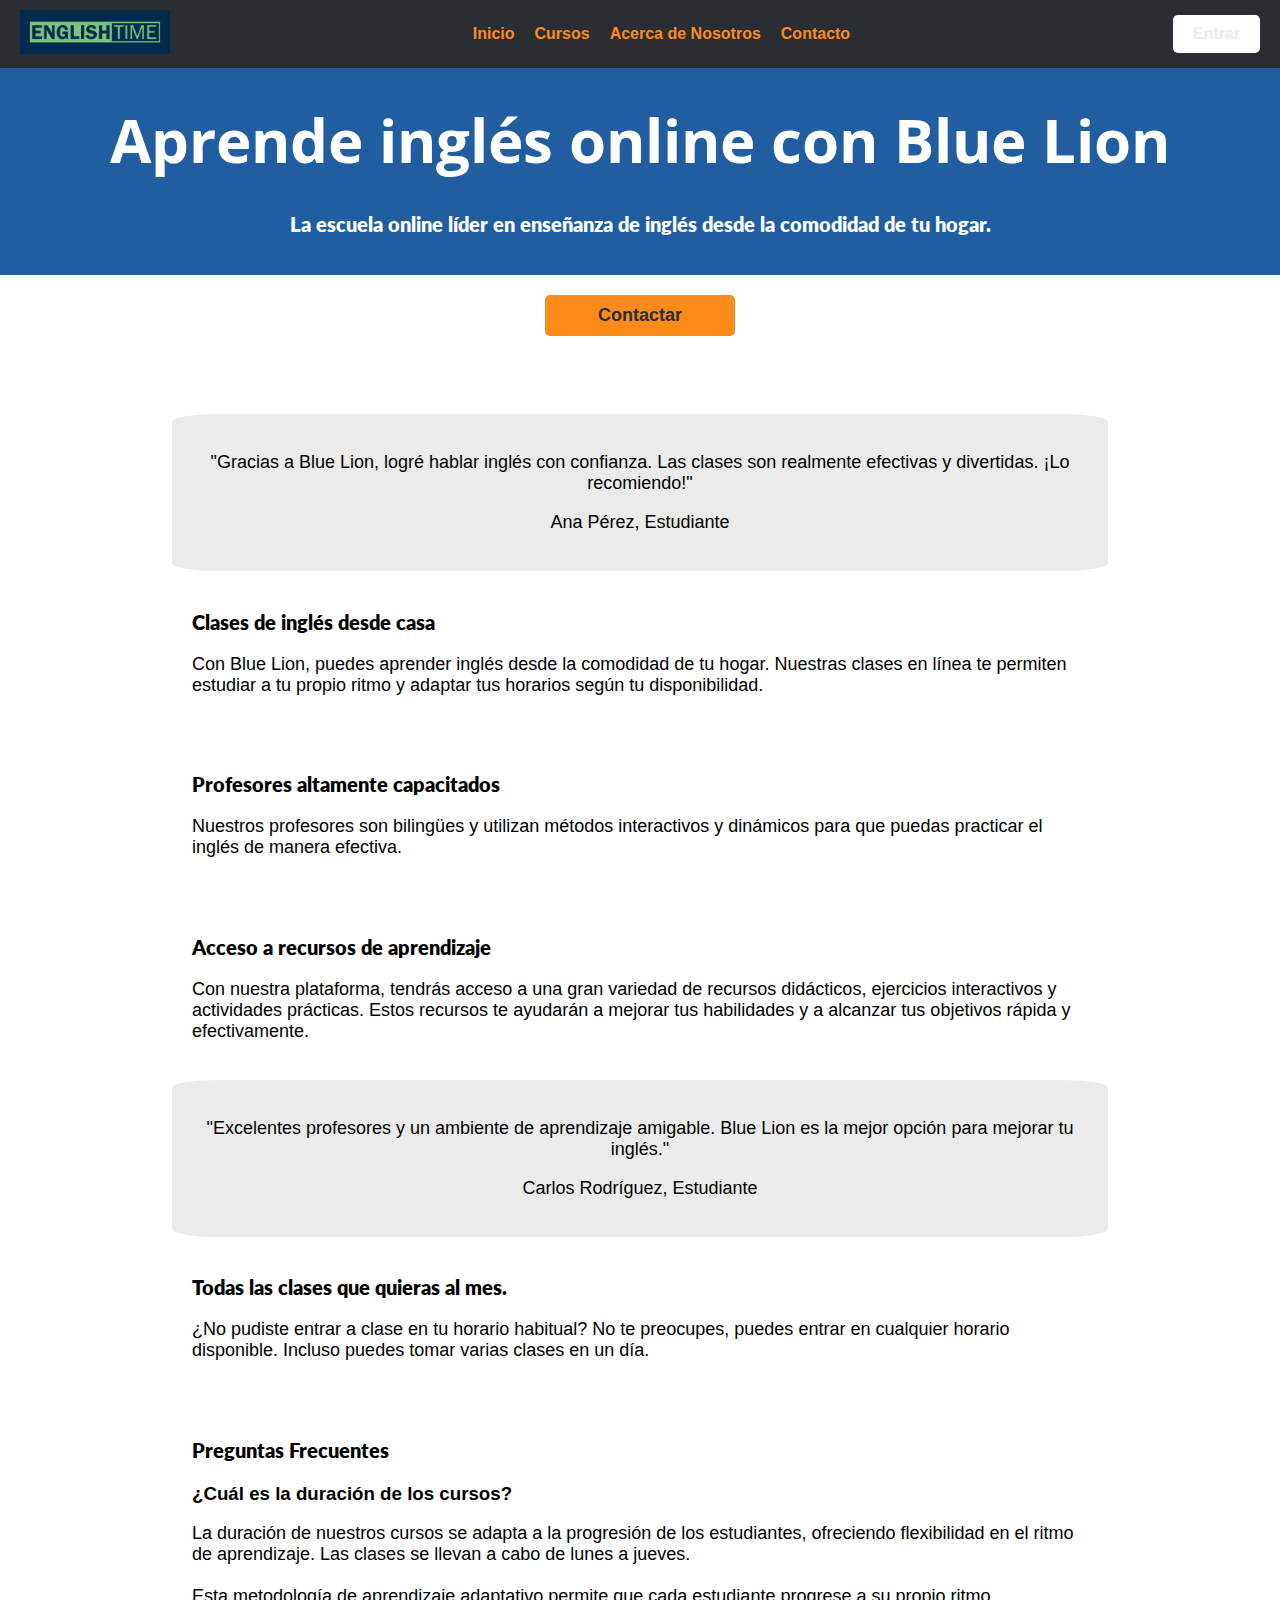
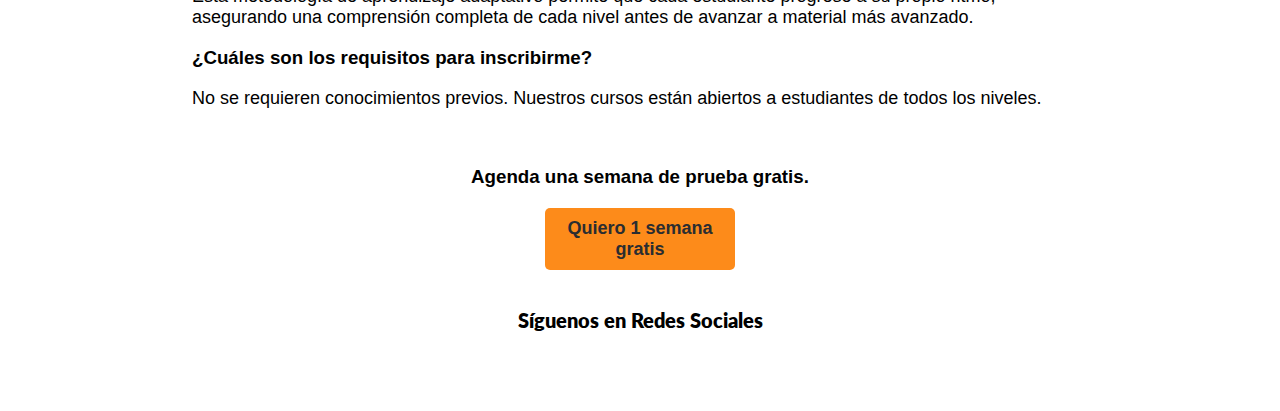
==== index.html @ d300f9cb "Initial commit" ====
<!DOCTYPE html>
<html lang="es">
<head>
    <meta charset="UTF-8">
    <meta name="viewport" content="width=device-width, initial-scale=1.0">
    <!-- font awesome -->
    <link rel="stylesheet" href="https://cdnjs.cloudflare.com/ajax/libs/font-awesome/6.4.0/css/all.min.css" integrity="sha512-iecdLmaskl7CVkqkXNQ/ZH/XLlvWZOJyj7Yy7tcenmpD1ypASozpmT/E0iPtmFIB46ZmdtAc9eNBvH0H/ZpiBw==" crossorigin="anonymous" referrerpolicy="no-referrer" />
    <title>Blue Lion</title>
    <link rel="stylesheet" href="style.css">
</head>
<body>
  <nav class="sticky-nav">
    <div class="logo">
        <a href="#"><img src="/img/logo.png" alt=""></a>
    </div>

    <input type="checkbox" id="menu-toggle">
    <label for="menu-toggle" class="menu-icon">&#9776;</label>

    <ul class="menu" id="menu-content"> <!-- Agrega un ID al menú -->
        <li><a href="#">Inicio</a></li>
        <li><a href="#">Cursos</a></li>
        <li><a href="#">Acerca de Nosotros</a></li>
        <li><a href="#">Contacto</a></li>
    </ul>
    <a class="boton-entrada" href="#">Entrar</a>
  </nav>

    <header>
        <h1>Aprende inglés online con Blue Lion</h1>
        <h2>La escuela online líder en enseñanza de inglés desde la comodidad de tu hogar.</h2>
    </header>

    <a class="contactar" href="https://api.whatsapp.com/send?phone=+522221033301&text=Hola, quiero solicitar 1 semana de prueba gratis." target="_blank"><i class="fa-brands fa-whatsapp"></i> Contactar</a>

    <section id="imagen">
        <img src="https://images.pexels.com/photos/4144222/pexels-photo-4144222.jpeg?auto=compress&cs=tinysrgb&w=1260&h=750&dpr=1" alt="">
    </section>

    <section class="testimonios">
      <div class="testimonial">
          <p>"Gracias a Blue Lion, logré hablar inglés con confianza. Las clases son realmente efectivas y divertidas. ¡Lo recomiendo!"</p>
          <p class="nombre">Ana Pérez, Estudiante</p>
      </div>
    </section>

    <section id="beneficios">
      <h2>Clases de inglés desde casa</h2>
      <p>
        Con Blue Lion, puedes aprender inglés desde la comodidad de tu hogar. Nuestras clases en línea te permiten estudiar a tu propio ritmo y adaptar tus horarios según tu disponibilidad.
      </p>
    </section>

    <section id="programa">
      <h2>Profesores altamente capacitados</h2>
      <p>Nuestros profesores son bilingües y utilizan métodos interactivos y dinámicos para que puedas practicar el inglés de manera efectiva.</p>
    </section>

    <section id="recursos">
      <h2>Acceso a recursos de aprendizaje</h2>
      <p>Con nuestra plataforma, tendrás acceso a una gran variedad de recursos didácticos, ejercicios interactivos y actividades prácticas. Estos recursos te ayudarán a mejorar tus habilidades y a alcanzar tus objetivos rápida y efectivamente.</p>
    </section>

    <section class="testimonios">
      <div class="testimonial">
          <p>"Excelentes profesores y un ambiente de aprendizaje amigable. Blue Lion es la mejor opción para mejorar tu inglés."</p>
          <p class="nombre">Carlos Rodríguez, Estudiante</p>
      </div>
    </section>

    <section id="clases">
      <h2>Todas las clases que quieras al mes.</h2>
      <p>¿No pudiste entrar a clase en tu horario habitual? No te preocupes, puedes entrar en cualquier horario disponible. Incluso puedes tomar varias clases en un día.</p>
    </section>

    <section id="faq">
      <h2>Preguntas Frecuentes</h2>
      <div class="faq">
          <h3>¿Cuál es la duración de los cursos?</h3>
          <p>La duración de nuestros cursos se adapta a la progresión de los estudiantes, ofreciendo flexibilidad en el ritmo de aprendizaje. Las clases se llevan a cabo de lunes a jueves. <br><br>

            Esta metodología de aprendizaje adaptativo permite que cada estudiante progrese a su propio ritmo, asegurando una comprensión completa de cada nivel antes de avanzar a material más avanzado.</p>
      </div>
      <div class="faq">
          <h3>¿Cuáles son los requisitos para inscribirme?</h3>
          <p>No se requieren conocimientos previos. Nuestros cursos están abiertos a estudiantes de todos los niveles.</p>
        </div>
      </section>

    <div class="oferta">
      <h3>Agenda una semana de prueba gratis. <i class="fa-solid fa-arrow-down"></i> </h3>
      <a class="contactar" href="https://api.whatsapp.com/send?phone=+522221033301&text=Hola, quiero solicitar 1 semana de prueba gratis." target="_blank">Quiero 1 semana gratis</a>
    </div>

    <section id="redes-sociales">
      <h2 class="siguenos">Síguenos en Redes Sociales</h2>
      <div class="icons">
        <a href="#" target="_blank"><i class="fa-brands fa-facebook"></i></a>
        <a href="#" target="_blank"><i class="fa-brands fa-instagram"></i></a>
        <a href="#" target="_blank"><i class="fa-brands fa-youtube"></i></a>
      </div>
    </section>

</body>
</html>
---- style.css ----
@charset "UTF-8";
@import url("https://fonts.googleapis.com/css?family=Roboto:400,700,800|Open+Sans:400,700|Lato:400,700,800");
:root {
  --rojo: #fd8b1a;
  --gris-oscuro: #2a2d31;
  --gris-claro: #ebebeb;
  --azul: #205ea1 ;
}

/* Definir las fuentes */
body {
  font-family: "Roboto", sans-serif; /* Fuente principal */
}

h1 {
  font-family: "Open Sans", sans-serif; /* Fuente para títulos */
  font-size: 36px;
}

h2 {
  font-family: "Lato", sans-serif; /* Fuente para subtítulos */
  font-size: 2.25rem;
  font-weight: 800;
}

p {
  font-size: 18px;
}

/* Importar fuentes de Google */
/* Estilos para el Navbar */
.sticky-nav {
  background-color: var(--gris-oscuro);
  display: flex;
  justify-content: space-between;
  align-items: center;
  padding: 10px 20px;
  position: fixed; /* Hace que el Navbar sea fijo */
  top: 0; /* Lo coloca en la parte superior de la ventana */
  width: 100%; /* Ocupa todo el ancho de la ventana */
  z-index: 1000; /* Asegura que esté por encima del contenido */
}

.sticky-nav .logo a img {
  width: 150px;
}

.sticky-nav .menu {
  list-style: none;
  display: flex;
  margin: 0;
  align-items: center;
  padding: 10px;
}

.menu-icon {
  font-size: 24px;
  cursor: pointer;
  display: none;
}

#menu-toggle {
  display: none;
}

.sticky-nav .menu li {
  margin-right: 20px;
}

.sticky-nav .menu a {
  text-decoration: none;
  color: var(--rojo);
  font-weight: bold;
}

.sticky-nav .boton-entrada {
  background-color: #fff;
  color: var(--gris-claro);
  padding: 10px 20px;
  text-decoration: none;
  font-weight: bold;
  border-radius: 5px;
  margin-right: 40px;
}

/* Estilos generales */
body {
  font-family: Arial, sans-serif;
  margin: 0;
  padding: 0;
}

header {
  background-color: var(--azul);
  color: #fff;
  text-align: center;
  padding: 20px;
  margin-top: 50px;
}

h1 {
  font-size: 3.75rem;
  line-height: 1;
}

p {
  font-size: 18px;
}

section {
  padding: 20px;
}

/* Estilos para la imagen */
#imagen {
  text-align: center;
}

#imagen img {
  max-width: 70%;
  height: auto;
  display: inline-block; /* Esto es importante para centrar verticalmente en línea con el texto */
  margin: 0 auto; /* Esto centrará horizontalmente la imagen */
  border-radius: 10px;
}

/* Estilos para los enlaces de redes sociales */
#redes-sociales .icons {
  width: 100%;
  height: 40px;
  font-size: 30px;
  display: flex;
  justify-content: center;
  align-items: center;
}
#redes-sociales .icons a {
  color: var(--rojo);
  margin: 10px;
}

/* Estilos para el mapa de ubicación (si aplicable) */
#mapa-ubicacion {
  height: 300px;
  border: 1px solid #ccc;
}

/* Estilos para los testimonios */
.testimonios {
  background-color: var(--gris-claro);
  width: 70%;
  padding: 20px;
  text-align: center;
  margin: 0 auto;
  border-radius: 5%;
}

#beneficios, #programa, #recursos, #faq, #redes-sociales, #clases, .oferta {
  width: 70%;
  margin: 0 auto;
}

.oferta, .siguenos {
  text-align: center;
}

/* Estilos para las secciones de contenido */
section {
  margin-bottom: 20px;
}

/* Estilos para el encabezado de enlaces (FAQ, Contacto, etc.) */
h2 {
  font-size: 1.25rem;
  line-height: 1.75rem;
}

.contactar {
  margin: 0 auto;
  display: block;
  margin-top: 20px;
  width: 150px;
  padding: 10px 20px;
  font-size: 18px;
  background-color: var(--rojo);
  color: var(--gris-oscuro);
  font-weight: bold;
  text-align: center;
  border: none;
  border-radius: 5px;
  cursor: pointer;
  transition: background-color 0.3s;
}
.contactar i {
  font-weight: bold;
}

.contactar:hover {
  background-color: var(--rojo);
}

a {
  text-decoration: none;
}

/* Estilos para el contenido del menú en dispositivos móviles */
@media (max-width: 768px) {
  .menu {
    display: none; /* Oculta el menú por defecto en dispositivos móviles */
    flex-direction: column;
    padding: 0;
  }
  #menu-content {
    display: none; /* Oculta el contenido del menú por defecto */
  }
  #menu-toggle:checked + .menu { /* Muestra el menú al ser clickeado el ícono de hamburguesa */
    display: flex;
  }
  #menu-toggle:checked + #menu-content { /* Muestra el contenido del menú al ser clickeado el ícono de hamburguesa */
    display: block;
  }
  .menu-icon {
    display: block; /* Muestra el ícono de hamburguesa en dispositivos móviles */
    font-size: 24px;
    cursor: pointer;
    color: var(--rojo);
  }
}/*# sourceMappingURL=style.css.map */
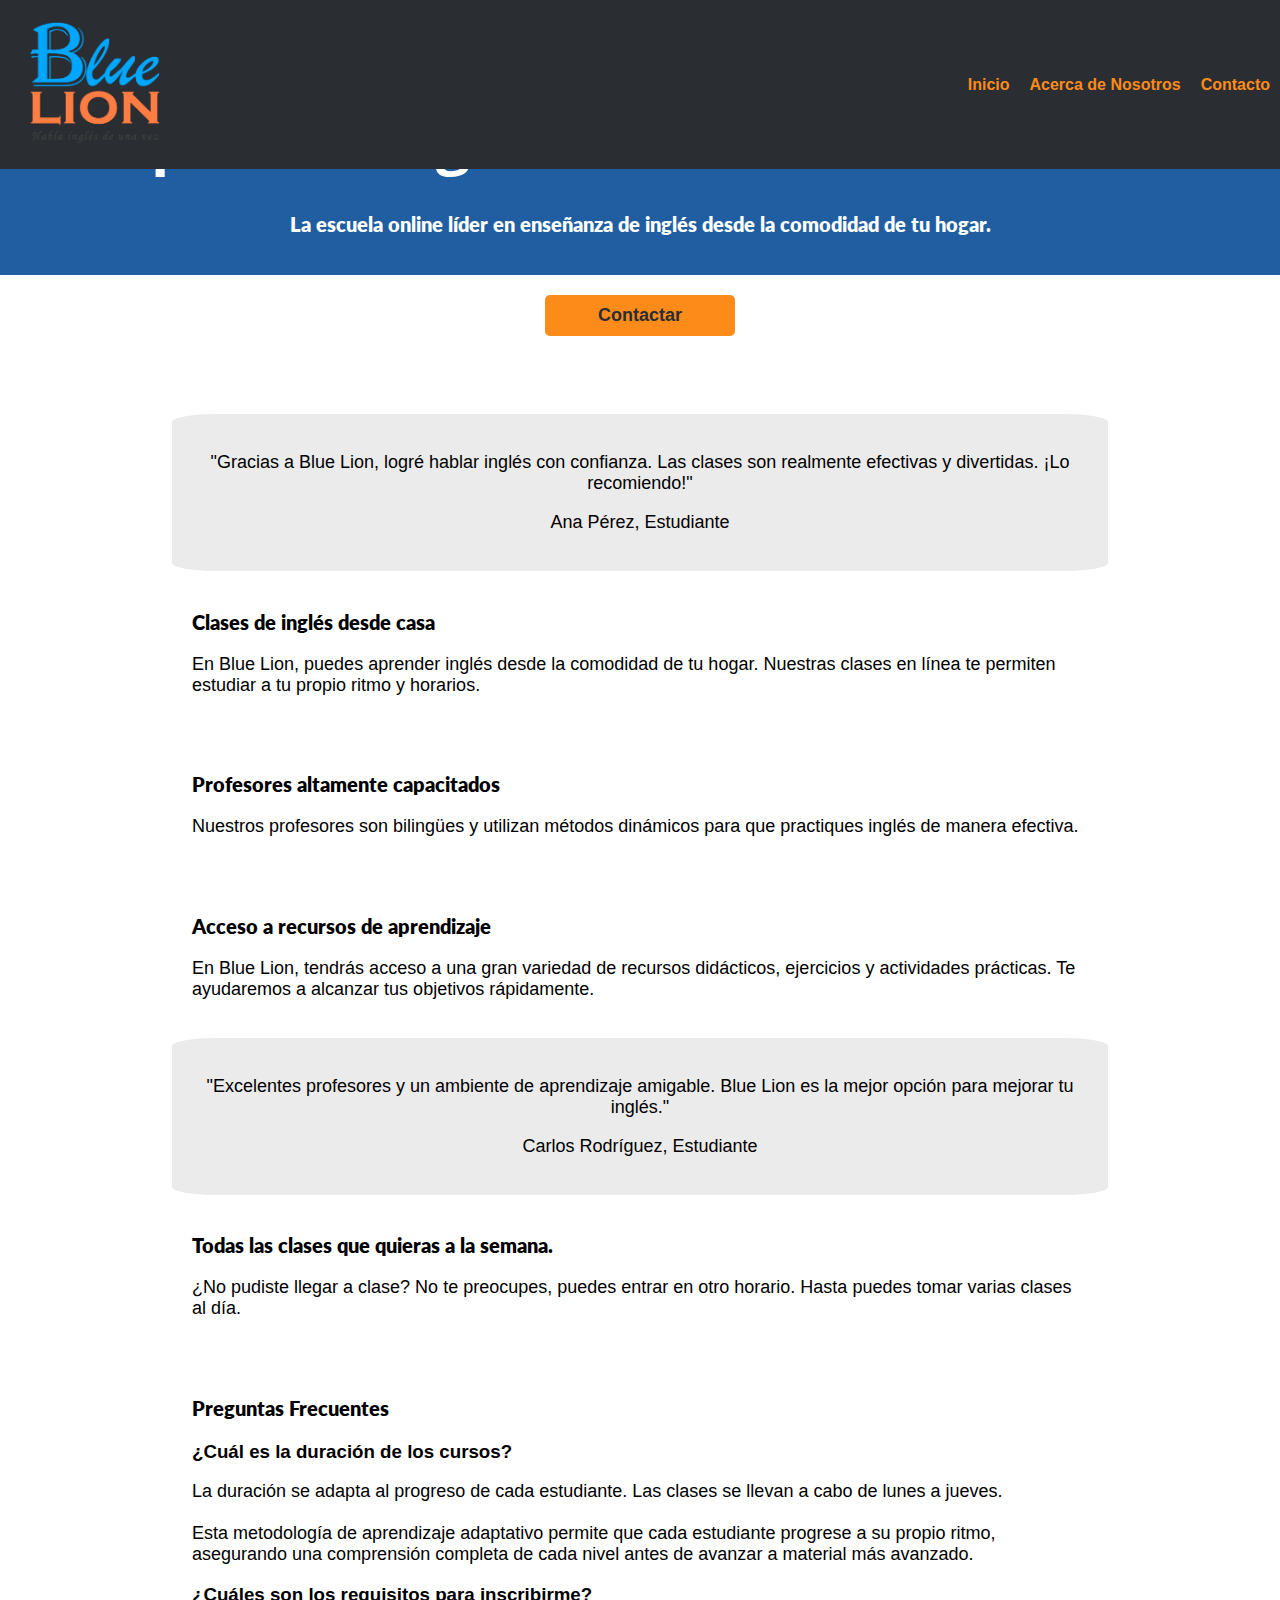
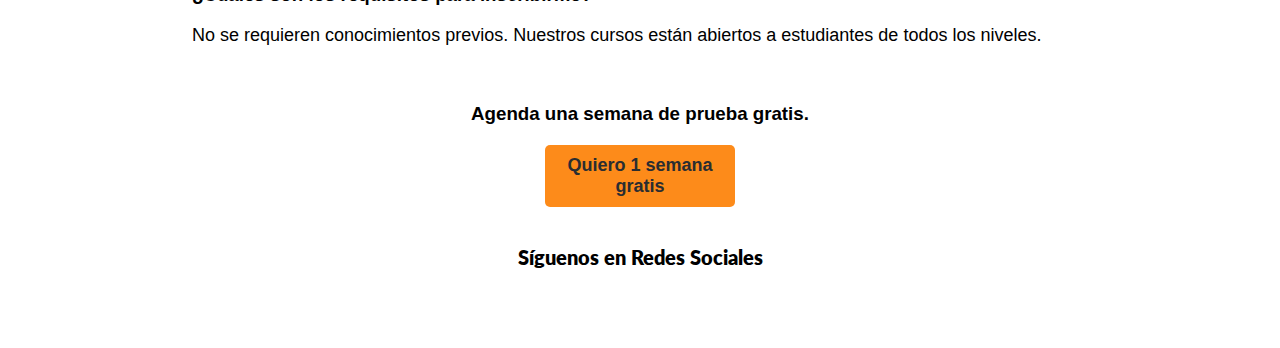
==== commit aed895fb: "Update index.html" ====
--- a/index.html
+++ b/index.html
@@ -19,11 +19,9 @@
 
     <ul class="menu" id="menu-content"> <!-- Agrega un ID al menú -->
         <li><a href="#">Inicio</a></li>
-        <li><a href="#">Cursos</a></li>
         <li><a href="#">Acerca de Nosotros</a></li>
         <li><a href="#">Contacto</a></li>
     </ul>
-    <a class="boton-entrada" href="#">Entrar</a>
   </nav>
 
     <header>
@@ -47,18 +45,18 @@
     <section id="beneficios">
       <h2>Clases de inglés desde casa</h2>
       <p>
-        Con Blue Lion, puedes aprender inglés desde la comodidad de tu hogar. Nuestras clases en línea te permiten estudiar a tu propio ritmo y adaptar tus horarios según tu disponibilidad.
+        En Blue Lion, puedes aprender inglés desde la comodidad de tu hogar. Nuestras clases en línea te permiten estudiar a tu propio ritmo y horarios.
       </p>
     </section>
 
     <section id="programa">
       <h2>Profesores altamente capacitados</h2>
-      <p>Nuestros profesores son bilingües y utilizan métodos interactivos y dinámicos para que puedas practicar el inglés de manera efectiva.</p>
+      <p>Nuestros profesores son bilingües y utilizan métodos dinámicos para que practiques inglés de manera efectiva.</p>
     </section>
 
     <section id="recursos">
       <h2>Acceso a recursos de aprendizaje</h2>
-      <p>Con nuestra plataforma, tendrás acceso a una gran variedad de recursos didácticos, ejercicios interactivos y actividades prácticas. Estos recursos te ayudarán a mejorar tus habilidades y a alcanzar tus objetivos rápida y efectivamente.</p>
+      <p>En Blue Lion, tendrás acceso a una gran variedad de recursos didácticos, ejercicios y actividades prácticas. Te ayudaremos a alcanzar tus objetivos rápidamente.</p>
     </section>
 
     <section class="testimonios">
@@ -69,15 +67,15 @@
     </section>
 
     <section id="clases">
-      <h2>Todas las clases que quieras al mes.</h2>
-      <p>¿No pudiste entrar a clase en tu horario habitual? No te preocupes, puedes entrar en cualquier horario disponible. Incluso puedes tomar varias clases en un día.</p>
+      <h2>Todas las clases que quieras a la semana.</h2>
+      <p>¿No pudiste llegar a clase? No te preocupes, puedes entrar en otro horario. Hasta puedes tomar varias clases al día.</p>
     </section>
 
     <section id="faq">
       <h2>Preguntas Frecuentes</h2>
       <div class="faq">
           <h3>¿Cuál es la duración de los cursos?</h3>
-          <p>La duración de nuestros cursos se adapta a la progresión de los estudiantes, ofreciendo flexibilidad en el ritmo de aprendizaje. Las clases se llevan a cabo de lunes a jueves. <br><br>
+          <p>La duración se adapta al progreso de cada estudiante. Las clases se llevan a cabo de lunes a jueves. <br><br>
 
             Esta metodología de aprendizaje adaptativo permite que cada estudiante progrese a su propio ritmo, asegurando una comprensión completa de cada nivel antes de avanzar a material más avanzado.</p>
       </div>
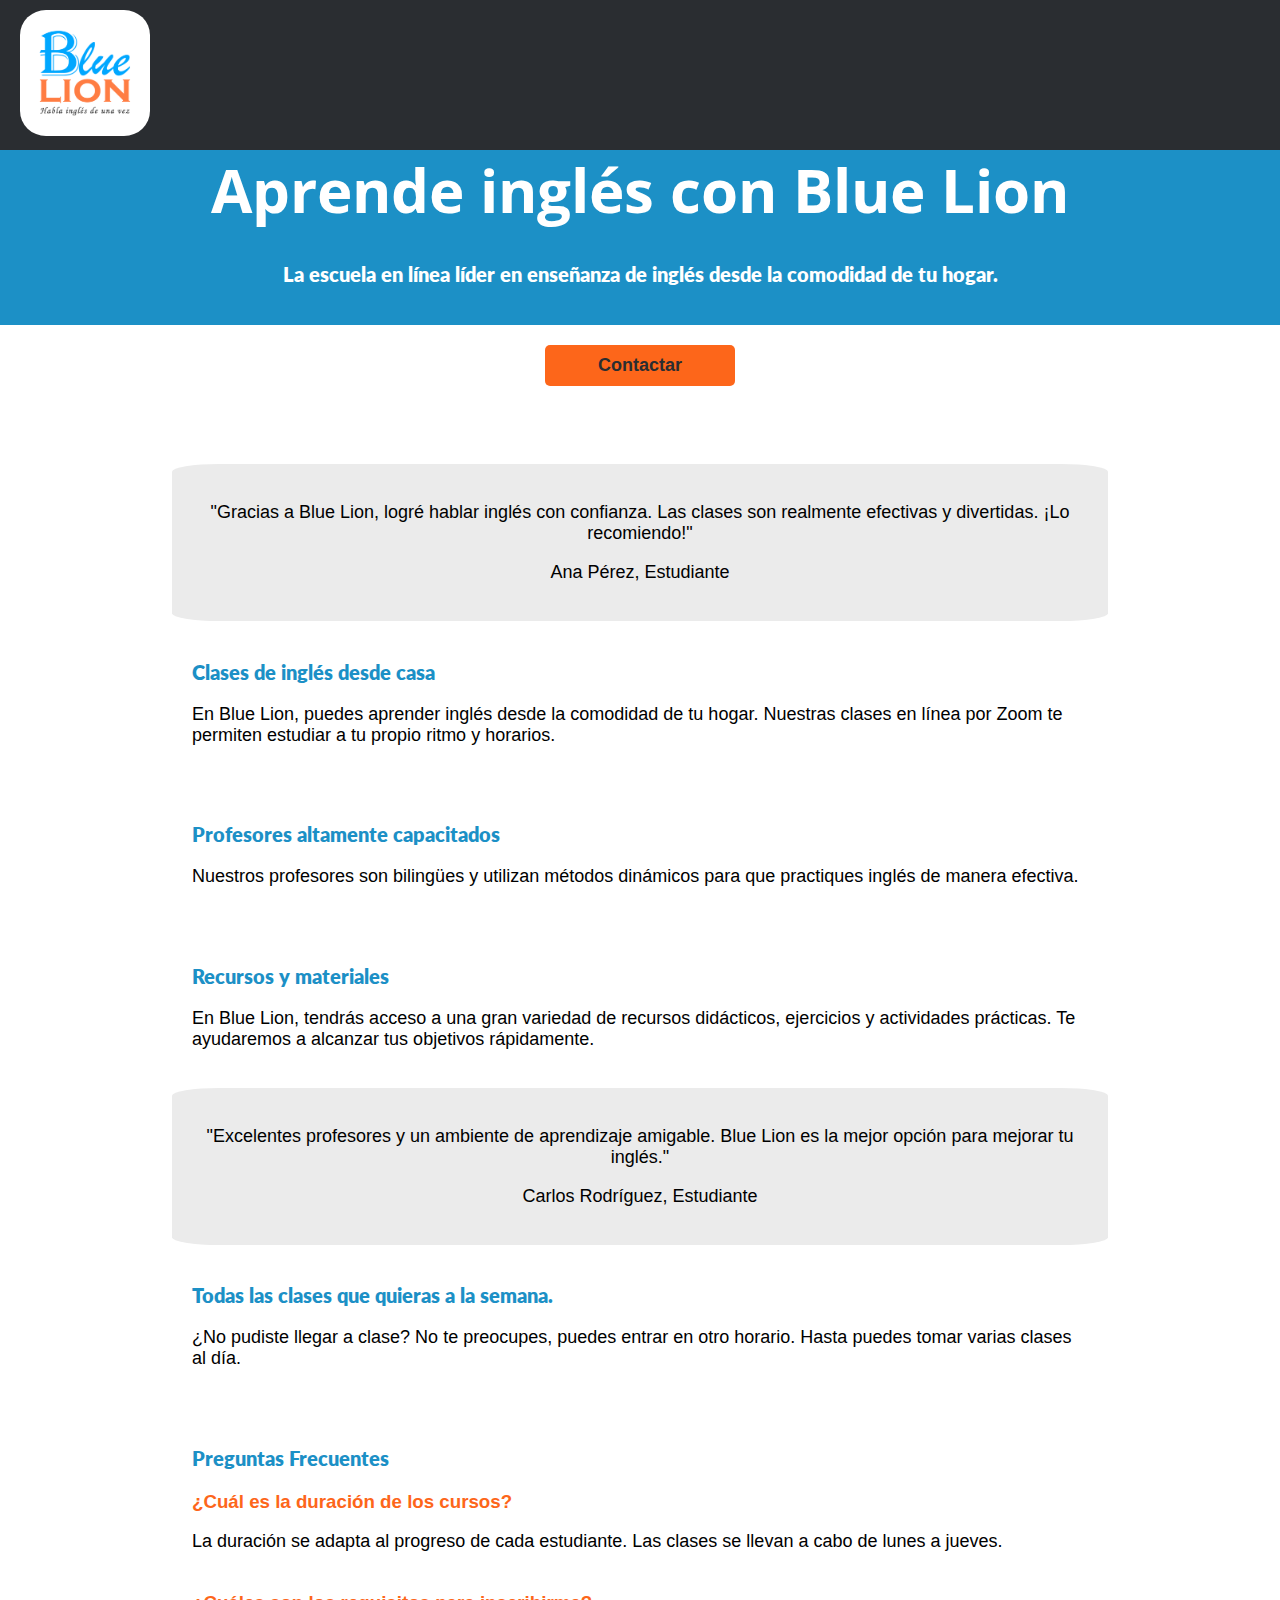
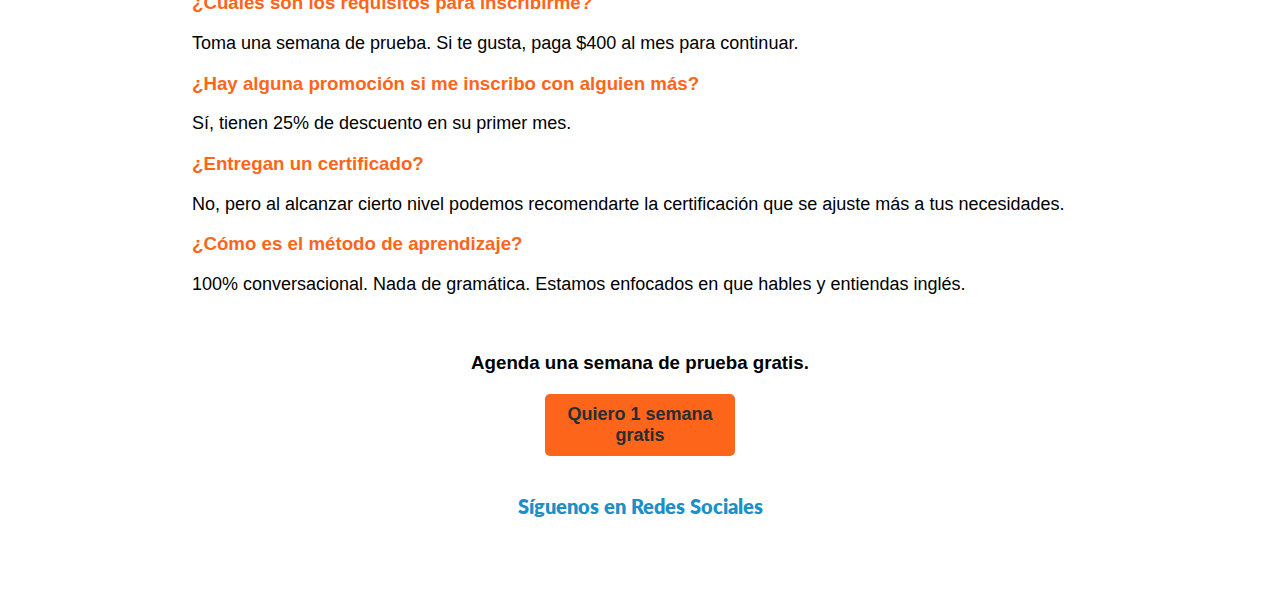
==== commit bce980f9: "Ready to publish" ====
--- a/index.html
+++ b/index.html
@@ -13,23 +13,14 @@
     <div class="logo">
         <a href="#"><img src="/img/logo.png" alt=""></a>
     </div>
-
-    <input type="checkbox" id="menu-toggle">
-    <label for="menu-toggle" class="menu-icon">&#9776;</label>
-
-    <ul class="menu" id="menu-content"> <!-- Agrega un ID al menú -->
-        <li><a href="#">Inicio</a></li>
-        <li><a href="#">Acerca de Nosotros</a></li>
-        <li><a href="#">Contacto</a></li>
-    </ul>
   </nav>
 
     <header>
-        <h1>Aprende inglés online con Blue Lion</h1>
-        <h2>La escuela online líder en enseñanza de inglés desde la comodidad de tu hogar.</h2>
+        <h1>Aprende inglés con Blue Lion</h1>
+        <h2 class="subtitulo">La escuela en línea líder en enseñanza de inglés desde la comodidad de tu hogar.</h2>
     </header>
 
-    <a class="contactar" href="https://api.whatsapp.com/send?phone=+522221033301&text=Hola, quiero solicitar 1 semana de prueba gratis." target="_blank"><i class="fa-brands fa-whatsapp"></i> Contactar</a>
+    <a class="contactar" href="https://api.whatsapp.com/send?phone=+522213456836&text=Hola, quiero solicitar 1 semana de prueba gratis." target="_blank"><i class="fa-brands fa-whatsapp"></i> Contactar</a>
 
     <section id="imagen">
         <img src="https://images.pexels.com/photos/4144222/pexels-photo-4144222.jpeg?auto=compress&cs=tinysrgb&w=1260&h=750&dpr=1" alt="">
@@ -45,7 +36,7 @@
     <section id="beneficios">
       <h2>Clases de inglés desde casa</h2>
       <p>
-        En Blue Lion, puedes aprender inglés desde la comodidad de tu hogar. Nuestras clases en línea te permiten estudiar a tu propio ritmo y horarios.
+        En Blue Lion, puedes aprender inglés desde la comodidad de tu hogar. Nuestras clases en línea por Zoom te permiten estudiar a tu propio ritmo y horarios.
       </p>
     </section>
 
@@ -55,7 +46,7 @@
     </section>
 
     <section id="recursos">
-      <h2>Acceso a recursos de aprendizaje</h2>
+      <h2>Recursos y materiales</h2>
       <p>En Blue Lion, tendrás acceso a una gran variedad de recursos didácticos, ejercicios y actividades prácticas. Te ayudaremos a alcanzar tus objetivos rápidamente.</p>
     </section>
 
@@ -76,25 +67,35 @@
       <div class="faq">
           <h3>¿Cuál es la duración de los cursos?</h3>
           <p>La duración se adapta al progreso de cada estudiante. Las clases se llevan a cabo de lunes a jueves. <br><br>
-
-            Esta metodología de aprendizaje adaptativo permite que cada estudiante progrese a su propio ritmo, asegurando una comprensión completa de cada nivel antes de avanzar a material más avanzado.</p>
       </div>
       <div class="faq">
           <h3>¿Cuáles son los requisitos para inscribirme?</h3>
-          <p>No se requieren conocimientos previos. Nuestros cursos están abiertos a estudiantes de todos los niveles.</p>
-        </div>
-      </section>
+          <p>Toma una semana de prueba. Si te gusta, paga $400 al mes para continuar.</p>
+      </div>
+      <div class="faq">
+        <h3>¿Hay alguna promoción si me inscribo con alguien más?</h3>
+        <p>Sí, tienen 25% de descuento en su primer mes.</p>
+      </div>
+      <div class="faq">
+        <h3>¿Entregan un certificado?</h3>
+        <p>No, pero al alcanzar cierto nivel podemos recomendarte la certificación que se ajuste más a tus necesidades.</p>
+      </div>
+      <div class="faq">
+        <h3>¿Cómo es el método de aprendizaje?</h3>
+        <p>100% conversacional. Nada de gramática. Estamos enfocados en que hables y entiendas inglés.</p>
+      </div>
+    </section>
 
     <div class="oferta">
       <h3>Agenda una semana de prueba gratis. <i class="fa-solid fa-arrow-down"></i> </h3>
-      <a class="contactar" href="https://api.whatsapp.com/send?phone=+522221033301&text=Hola, quiero solicitar 1 semana de prueba gratis." target="_blank">Quiero 1 semana gratis</a>
+      <a class="contactar" href="https://api.whatsapp.com/send?phone=+522213456836&text=Hola, quiero solicitar 1 semana de prueba gratis." target="_blank">Quiero 1 semana gratis</a>
     </div>
 
     <section id="redes-sociales">
       <h2 class="siguenos">Síguenos en Redes Sociales</h2>
       <div class="icons">
-        <a href="#" target="_blank"><i class="fa-brands fa-facebook"></i></a>
-        <a href="#" target="_blank"><i class="fa-brands fa-instagram"></i></a>
+        <a href="https://www.facebook.com/bluelionmx" target="_blank"><i class="fa-brands fa-facebook"></i></a>
+        <!-- <a href="#" target="_blank"><i class="fa-brands fa-instagram"></i></a> -->
         <a href="#" target="_blank"><i class="fa-brands fa-youtube"></i></a>
       </div>
     </section>
--- a/style.css
+++ b/style.css
@@ -1,10 +1,10 @@
 @charset "UTF-8";
 @import url("https://fonts.googleapis.com/css?family=Roboto:400,700,800|Open+Sans:400,700|Lato:400,700,800");
 :root {
-  --rojo: #fd8b1a;
+  --naranja: #fd661a;
   --gris-oscuro: #2a2d31;
   --gris-claro: #ebebeb;
-  --azul: #205ea1 ;
+  --azul: rgb(28, 144, 198);
 }
 
 /* Definir las fuentes */
@@ -41,8 +41,9 @@
   z-index: 1000; /* Asegura que esté por encima del contenido */
 }
 
-.sticky-nav .logo a img {
-  width: 150px;
+.logo img {
+  border-radius: 20%;
+  width: 130px;
 }
 
 .sticky-nav .menu {
@@ -53,36 +54,6 @@
   padding: 10px;
 }
 
-.menu-icon {
-  font-size: 24px;
-  cursor: pointer;
-  display: none;
-}
-
-#menu-toggle {
-  display: none;
-}
-
-.sticky-nav .menu li {
-  margin-right: 20px;
-}
-
-.sticky-nav .menu a {
-  text-decoration: none;
-  color: var(--rojo);
-  font-weight: bold;
-}
-
-.sticky-nav .boton-entrada {
-  background-color: #fff;
-  color: var(--gris-claro);
-  padding: 10px 20px;
-  text-decoration: none;
-  font-weight: bold;
-  border-radius: 5px;
-  margin-right: 40px;
-}
-
 /* Estilos generales */
 body {
   font-family: Arial, sans-serif;
@@ -95,7 +66,7 @@
   color: #fff;
   text-align: center;
   padding: 20px;
-  margin-top: 50px;
+  margin-top: 100px;
 }
 
 h1 {
@@ -134,7 +105,7 @@
   align-items: center;
 }
 #redes-sociales .icons a {
-  color: var(--rojo);
+  color: var(--naranja);
   margin: 10px;
 }
 
@@ -157,6 +128,18 @@
 #beneficios, #programa, #recursos, #faq, #redes-sociales, #clases, .oferta {
   width: 70%;
   margin: 0 auto;
+}
+
+.subtitulo {
+  color: white;
+}
+
+h2 {
+  color: var(--azul);
+}
+
+.faq h3 {
+  color: var(--naranja);
 }
 
 .oferta, .siguenos {
@@ -181,7 +164,7 @@
   width: 150px;
   padding: 10px 20px;
   font-size: 18px;
-  background-color: var(--rojo);
+  background-color: var(--naranja);
   color: var(--gris-oscuro);
   font-weight: bold;
   text-align: center;
@@ -195,7 +178,7 @@
 }
 
 .contactar:hover {
-  background-color: var(--rojo);
+  background-color: var(--naranja);
 }
 
 a {
@@ -222,6 +205,6 @@
     display: block; /* Muestra el ícono de hamburguesa en dispositivos móviles */
     font-size: 24px;
     cursor: pointer;
-    color: var(--rojo);
+    color: var(--naranja);
   }
 }/*# sourceMappingURL=style.css.map */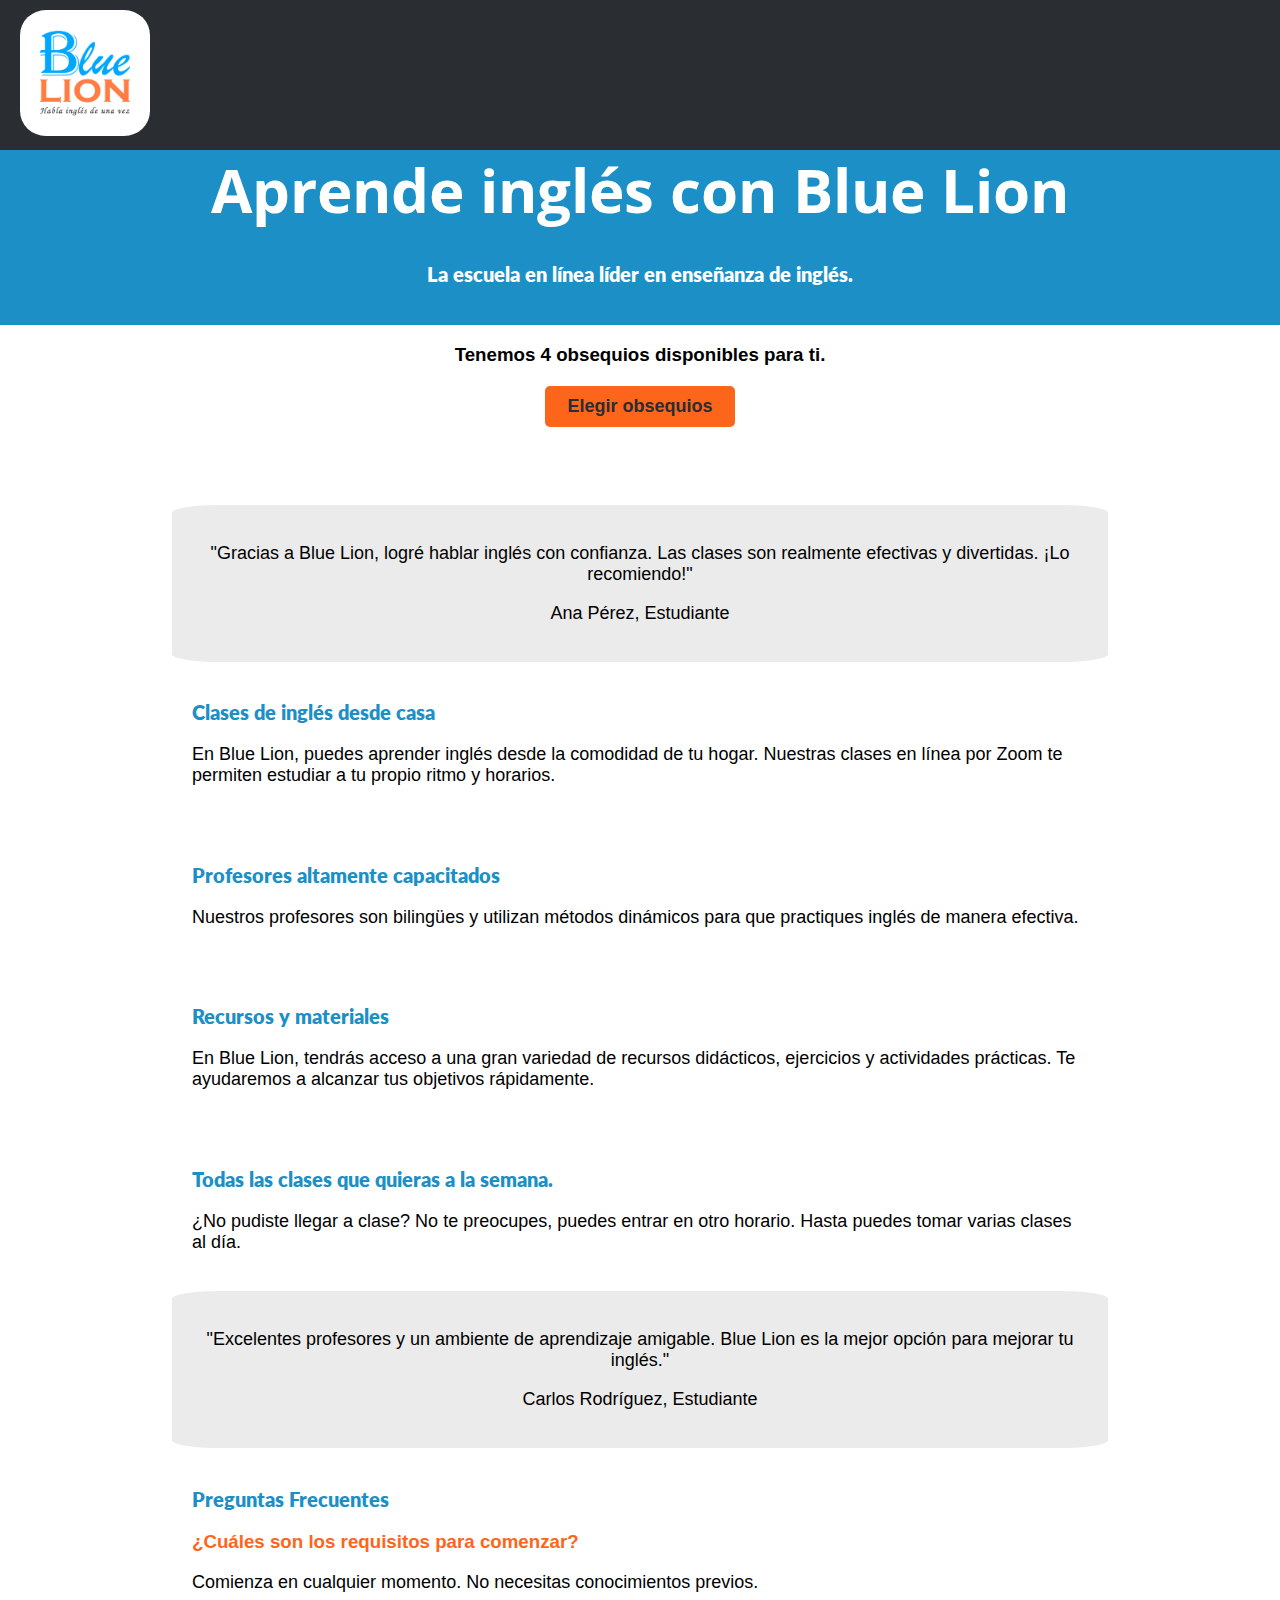
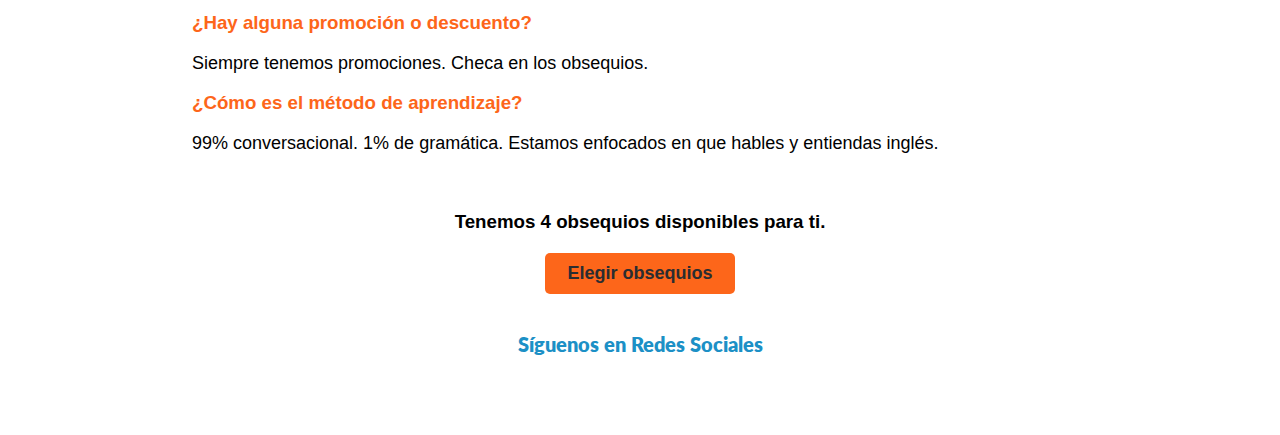
==== commit 0c167448: "landing page ready" ====
--- a/index.html
+++ b/index.html
@@ -17,10 +17,14 @@
 
     <header>
         <h1>Aprende inglés con Blue Lion</h1>
-        <h2 class="subtitulo">La escuela en línea líder en enseñanza de inglés desde la comodidad de tu hogar.</h2>
+        <h2 class="subtitulo">La escuela en línea líder en enseñanza de inglés.</h2>
     </header>
 
-    <a class="contactar" href="https://api.whatsapp.com/send?phone=+522213456836&text=Hola, quiero solicitar 1 semana de prueba gratis." target="_blank"><i class="fa-brands fa-whatsapp"></i> Contactar</a>
+    <!-- <a class="contactar" href="https://api.whatsapp.com/send?phone=+522213456836&text=Hola, quiero solicitar 1 semana de prueba gratis." target="_blank"><i class="fa-brands fa-whatsapp"></i> Contactar</a> -->
+    <div class="oferta">
+      <h3>Tenemos 4 obsequios disponibles para ti. <i class="fa-solid fa-arrow-down"></i> </h3>
+      <a class="contactar anim" href="obsequios.html">Elegir obsequios</a>
+    </div>
 
     <section id="imagen">
         <img src="https://images.pexels.com/photos/4144222/pexels-photo-4144222.jpeg?auto=compress&cs=tinysrgb&w=1260&h=750&dpr=1" alt="">
@@ -50,6 +54,11 @@
       <p>En Blue Lion, tendrás acceso a una gran variedad de recursos didácticos, ejercicios y actividades prácticas. Te ayudaremos a alcanzar tus objetivos rápidamente.</p>
     </section>
 
+    <section id="clases">
+      <h2>Todas las clases que quieras a la semana.</h2>
+      <p>¿No pudiste llegar a clase? No te preocupes, puedes entrar en otro horario. Hasta puedes tomar varias clases al día.</p>
+    </section>
+
     <section class="testimonios">
       <div class="testimonial">
           <p>"Excelentes profesores y un ambiente de aprendizaje amigable. Blue Lion es la mejor opción para mejorar tu inglés."</p>
@@ -57,38 +66,25 @@
       </div>
     </section>
 
-    <section id="clases">
-      <h2>Todas las clases que quieras a la semana.</h2>
-      <p>¿No pudiste llegar a clase? No te preocupes, puedes entrar en otro horario. Hasta puedes tomar varias clases al día.</p>
-    </section>
-
     <section id="faq">
       <h2>Preguntas Frecuentes</h2>
       <div class="faq">
-          <h3>¿Cuál es la duración de los cursos?</h3>
-          <p>La duración se adapta al progreso de cada estudiante. Las clases se llevan a cabo de lunes a jueves. <br><br>
+          <h3>¿Cuáles son los requisitos para comenzar?</h3>
+          <p>Comienza en cualquier momento. No necesitas conocimientos previos.</p>
       </div>
       <div class="faq">
-          <h3>¿Cuáles son los requisitos para inscribirme?</h3>
-          <p>Toma una semana de prueba. Si te gusta, paga $400 al mes para continuar.</p>
-      </div>
-      <div class="faq">
-        <h3>¿Hay alguna promoción si me inscribo con alguien más?</h3>
-        <p>Sí, tienen 25% de descuento en su primer mes.</p>
-      </div>
-      <div class="faq">
-        <h3>¿Entregan un certificado?</h3>
-        <p>No, pero al alcanzar cierto nivel podemos recomendarte la certificación que se ajuste más a tus necesidades.</p>
+        <h3>¿Hay alguna promoción o descuento?</h3>
+        <p>Siempre tenemos promociones. Checa en los obsequios.</p>
       </div>
       <div class="faq">
         <h3>¿Cómo es el método de aprendizaje?</h3>
-        <p>100% conversacional. Nada de gramática. Estamos enfocados en que hables y entiendas inglés.</p>
+        <p>99% conversacional. 1% de gramática. Estamos enfocados en que hables y entiendas inglés.</p>
       </div>
     </section>
 
     <div class="oferta">
-      <h3>Agenda una semana de prueba gratis. <i class="fa-solid fa-arrow-down"></i> </h3>
-      <a class="contactar" href="https://api.whatsapp.com/send?phone=+522213456836&text=Hola, quiero solicitar 1 semana de prueba gratis." target="_blank">Quiero 1 semana gratis</a>
+      <h3>Tenemos 4 obsequios disponibles para ti. <i class="fa-solid fa-arrow-down"></i> </h3>
+      <a class="contactar anim" href="obsequios.html">Elegir obsequios</a>
     </div>
 
     <section id="redes-sociales">
@@ -96,7 +92,7 @@
       <div class="icons">
         <a href="https://www.facebook.com/bluelionmx" target="_blank"><i class="fa-brands fa-facebook"></i></a>
         <!-- <a href="#" target="_blank"><i class="fa-brands fa-instagram"></i></a> -->
-        <a href="#" target="_blank"><i class="fa-brands fa-youtube"></i></a>
+        <a href="https://www.youtube.com/@bluelionmx" target="_blank"><i class="fa-brands fa-youtube"></i></a>
       </div>
     </section>
 
--- a/style.css
+++ b/style.css
@@ -15,6 +15,7 @@
 h1 {
   font-family: "Open Sans", sans-serif; /* Fuente para títulos */
   font-size: 36px;
+  overflow-wrap: break-word;
 }
 
 h2 {
@@ -207,4 +208,33 @@
     cursor: pointer;
     color: var(--naranja);
   }
+}
+.anim {
+  animation: boton-obsequios 3s ease 0s infinite normal forwards;
+}
+
+@keyframes boton-obsequios {
+  100% {
+    transform: translateX(0%);
+    transform-origin: 50% 50%;
+  }
+  15% {
+    transform: translateX(-30px) rotate(-6deg);
+  }
+  30% {
+    transform: translateX(15px) rotate(6deg);
+  }
+  45% {
+    transform: translateX(-15px) rotate(-3.6deg);
+  }
+  60% {
+    transform: translateX(9px) rotate(2.4deg);
+  }
+  75% {
+    transform: translateX(-6px) rotate(-1.2deg);
+  }
+}
+.content {
+  font-weight: 700;
+  color: var(--gris-oscuro);
 }/*# sourceMappingURL=style.css.map */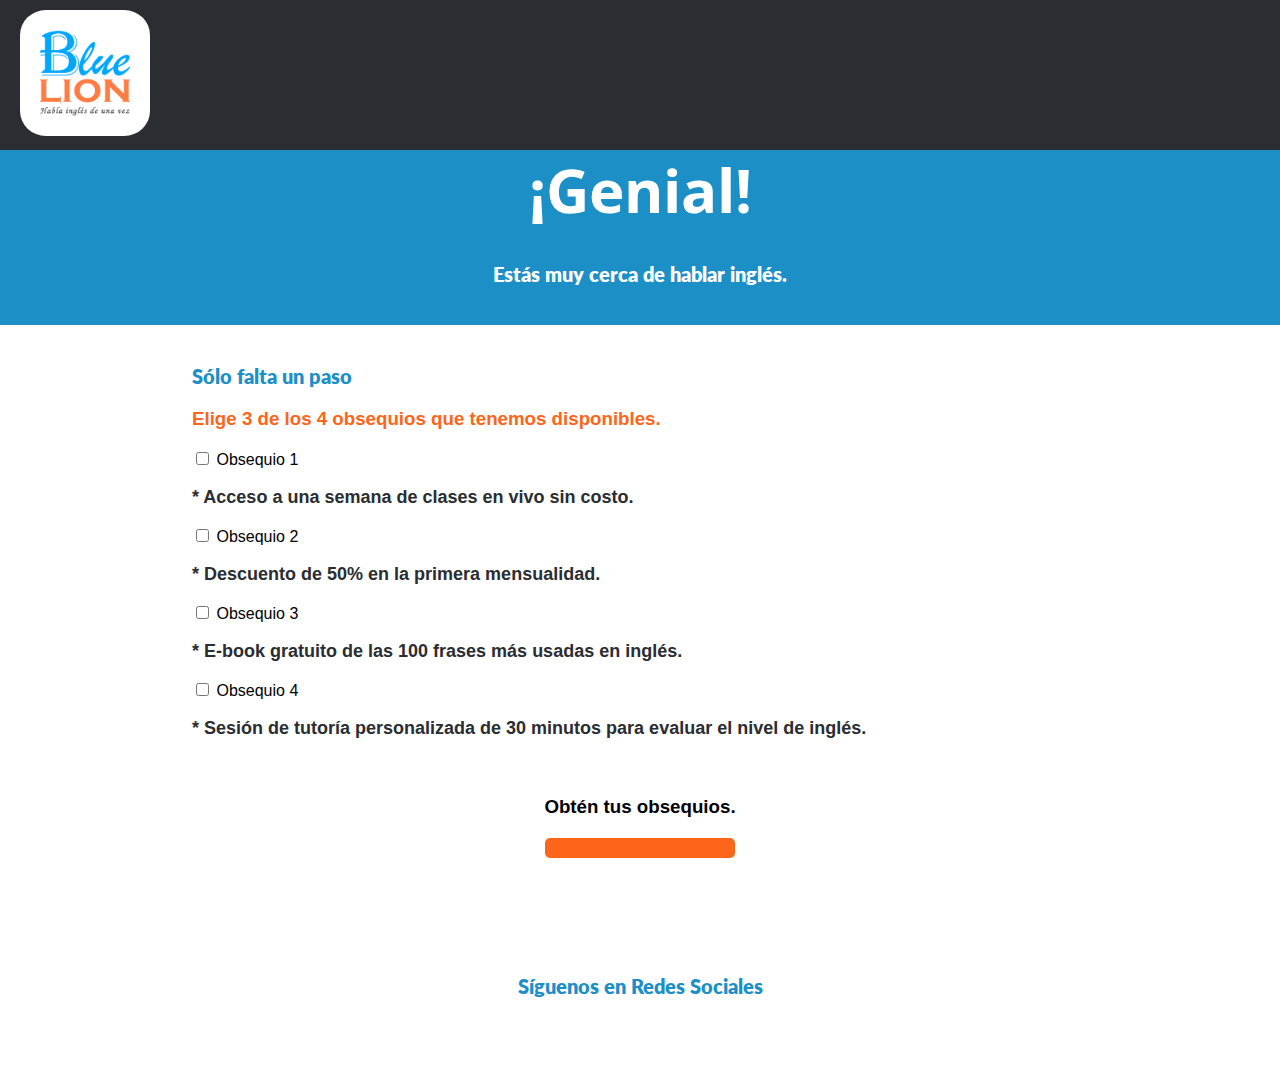
==== commit 917fabac: "Renombrar páginas" ====
--- a/index.html
+++ b/index.html
@@ -16,76 +16,74 @@
   </nav>
 
     <header>
-        <h1>Aprende inglés con Blue Lion</h1>
-        <h2 class="subtitulo">La escuela en línea líder en enseñanza de inglés.</h2>
+        <h1>¡Genial!</h1>
+        <h2 class="subtitulo">Estás muy cerca de hablar inglés.</h2>
     </header>
 
     <!-- <a class="contactar" href="https://api.whatsapp.com/send?phone=+522213456836&text=Hola, quiero solicitar 1 semana de prueba gratis." target="_blank"><i class="fa-brands fa-whatsapp"></i> Contactar</a> -->
-    <div class="oferta">
-      <h3>Tenemos 4 obsequios disponibles para ti. <i class="fa-solid fa-arrow-down"></i> </h3>
-      <a class="contactar anim" href="obsequios.html">Elegir obsequios</a>
-    </div>
-
-    <section id="imagen">
-        <img src="https://images.pexels.com/photos/4144222/pexels-photo-4144222.jpeg?auto=compress&cs=tinysrgb&w=1260&h=750&dpr=1" alt="">
-    </section>
-
-    <section class="testimonios">
-      <div class="testimonial">
-          <p>"Gracias a Blue Lion, logré hablar inglés con confianza. Las clases son realmente efectivas y divertidas. ¡Lo recomiendo!"</p>
-          <p class="nombre">Ana Pérez, Estudiante</p>
-      </div>
-    </section>
-
-    <section id="beneficios">
-      <h2>Clases de inglés desde casa</h2>
-      <p>
-        En Blue Lion, puedes aprender inglés desde la comodidad de tu hogar. Nuestras clases en línea por Zoom te permiten estudiar a tu propio ritmo y horarios.
-      </p>
-    </section>
-
-    <section id="programa">
-      <h2>Profesores altamente capacitados</h2>
-      <p>Nuestros profesores son bilingües y utilizan métodos dinámicos para que practiques inglés de manera efectiva.</p>
-    </section>
-
-    <section id="recursos">
-      <h2>Recursos y materiales</h2>
-      <p>En Blue Lion, tendrás acceso a una gran variedad de recursos didácticos, ejercicios y actividades prácticas. Te ayudaremos a alcanzar tus objetivos rápidamente.</p>
-    </section>
-
-    <section id="clases">
-      <h2>Todas las clases que quieras a la semana.</h2>
-      <p>¿No pudiste llegar a clase? No te preocupes, puedes entrar en otro horario. Hasta puedes tomar varias clases al día.</p>
-    </section>
-
-    <section class="testimonios">
-      <div class="testimonial">
-          <p>"Excelentes profesores y un ambiente de aprendizaje amigable. Blue Lion es la mejor opción para mejorar tu inglés."</p>
-          <p class="nombre">Carlos Rodríguez, Estudiante</p>
-      </div>
-    </section>
 
     <section id="faq">
-      <h2>Preguntas Frecuentes</h2>
+      <h2>Sólo falta un paso</h2>
       <div class="faq">
-          <h3>¿Cuáles son los requisitos para comenzar?</h3>
-          <p>Comienza en cualquier momento. No necesitas conocimientos previos.</p>
+          <h3>Elige 3 de los 4 obsequios que tenemos disponibles.</h3>
+          <!-- checkbox -->
+          <input type="checkbox" id="1">
+          <label for="1">Obsequio 1</label>
+          <div class="content">
+            <p>* Acceso a una semana de clases en vivo sin costo.</p>
+          </div>
+          <input type="checkbox" id="2">
+          <label for="2">Obsequio 2</label>
+          <div class="content">
+            <p>* Descuento de 50% en la primera mensualidad.</p>
+          </div>
+          <input type="checkbox" id="3">
+          <label for="3">Obsequio 3</label>
+          <div class="content">
+            <p>* E-book gratuito de las 100 frases más usadas en inglés.</p>
+          </div>
+          <input type="checkbox" id="4">
+          <label for="4">Obsequio 4</label>
+          <div class="content">
+            <p>* Sesión de tutoría personalizada de 30 minutos para evaluar el nivel de inglés.</p>
+          </div>
       </div>
-      <div class="faq">
-        <h3>¿Hay alguna promoción o descuento?</h3>
-        <p>Siempre tenemos promociones. Checa en los obsequios.</p>
-      </div>
-      <div class="faq">
-        <h3>¿Cómo es el método de aprendizaje?</h3>
-        <p>99% conversacional. 1% de gramática. Estamos enfocados en que hables y entiendas inglés.</p>
-      </div>
+      
     </section>
 
     <div class="oferta">
-      <h3>Tenemos 4 obsequios disponibles para ti. <i class="fa-solid fa-arrow-down"></i> </h3>
-      <a class="contactar anim" href="obsequios.html">Elegir obsequios</a>
+      <h3>Obtén tus obsequios. <i class="fa-solid fa-arrow-down"></i> </h3>
+      <a class="contactar anim" href=""><i class="fa-solid fa-gift"> <i class="fa-solid fa-gifts"></i></i></a>
     </div>
+
+    <script>
+  // Get the checkboxes
+  const checkboxes = document.querySelectorAll('input[type="checkbox"]');
+
+  // Create a function to update the link
+  function updateLink() {
+      // Get the selected checkboxes
+      const selectedCheckboxes = Array.from(checkboxes).filter(checkbox => checkbox.checked);
+      
+      // Create the message based on the selected checkboxes
+      const message = selectedCheckboxes.map(checkbox => {
+          return `Quiero solicitar: ${checkbox.labels[0].textContent}.`;
+      }).join('\n');
+      
+      // Update the link
+      const link = document.querySelector('.contactar');
+      link.href = `https://api.whatsapp.com/send?phone=+522213456836&text=${encodeURIComponent(message)}`;
+  }
+
+  // Add event listeners to the checkboxes
+  checkboxes.forEach(checkbox => {
+      checkbox.addEventListener('change', updateLink);
+  });
+</script>
+
+<section id="imagen">
+  <img src="https://images.pexels.com/photos/264787/pexels-photo-264787.jpeg?auto=compress&cs=tinysrgb&w=1260&h=750&dpr=1" alt="">
+</section>
 
     <section id="redes-sociales">
       <h2 class="siguenos">Síguenos en Redes Sociales</h2>
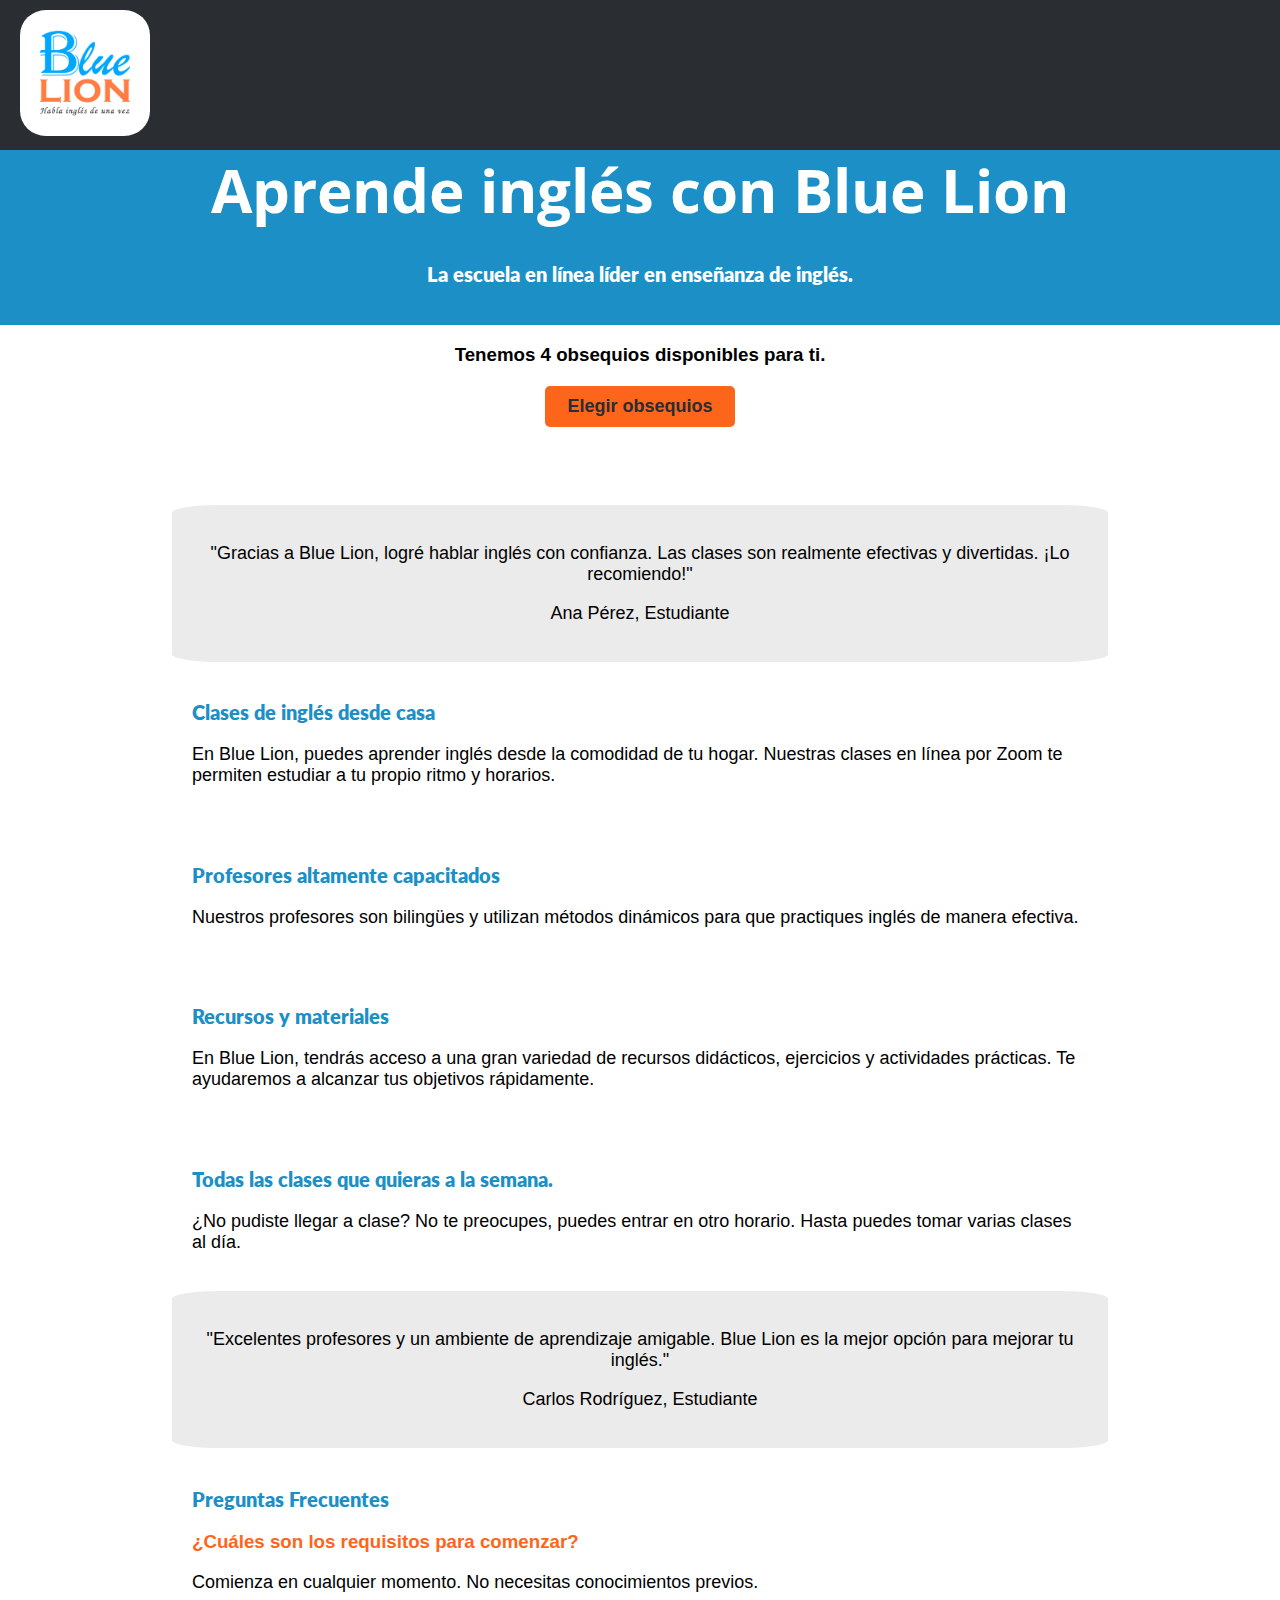
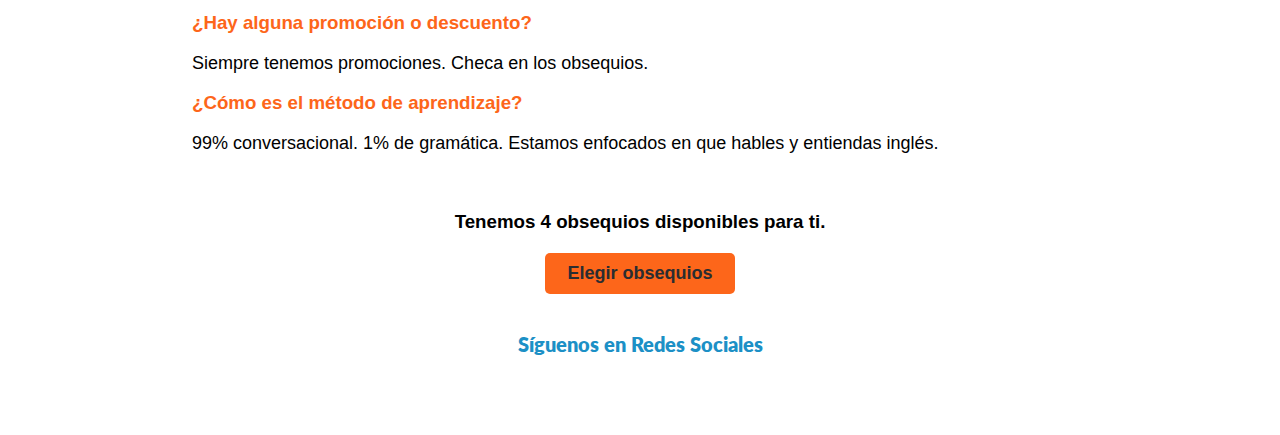
==== commit 490101b8: "nombrando index correctamente" ====
--- a/index.html
+++ b/index.html
@@ -16,74 +16,76 @@
   </nav>
 
     <header>
-        <h1>¡Genial!</h1>
-        <h2 class="subtitulo">Estás muy cerca de hablar inglés.</h2>
+        <h1>Aprende inglés con Blue Lion</h1>
+        <h2 class="subtitulo">La escuela en línea líder en enseñanza de inglés.</h2>
     </header>
 
     <!-- <a class="contactar" href="https://api.whatsapp.com/send?phone=+522213456836&text=Hola, quiero solicitar 1 semana de prueba gratis." target="_blank"><i class="fa-brands fa-whatsapp"></i> Contactar</a> -->
+    <div class="oferta">
+      <h3>Tenemos 4 obsequios disponibles para ti. <i class="fa-solid fa-arrow-down"></i> </h3>
+      <a class="contactar anim" href="obsequios.html">Elegir obsequios</a>
+    </div>
+
+    <section id="imagen">
+        <img src="https://images.pexels.com/photos/4144222/pexels-photo-4144222.jpeg?auto=compress&cs=tinysrgb&w=1260&h=750&dpr=1" alt="">
+    </section>
+
+    <section class="testimonios">
+      <div class="testimonial">
+          <p>"Gracias a Blue Lion, logré hablar inglés con confianza. Las clases son realmente efectivas y divertidas. ¡Lo recomiendo!"</p>
+          <p class="nombre">Ana Pérez, Estudiante</p>
+      </div>
+    </section>
+
+    <section id="beneficios">
+      <h2>Clases de inglés desde casa</h2>
+      <p>
+        En Blue Lion, puedes aprender inglés desde la comodidad de tu hogar. Nuestras clases en línea por Zoom te permiten estudiar a tu propio ritmo y horarios.
+      </p>
+    </section>
+
+    <section id="programa">
+      <h2>Profesores altamente capacitados</h2>
+      <p>Nuestros profesores son bilingües y utilizan métodos dinámicos para que practiques inglés de manera efectiva.</p>
+    </section>
+
+    <section id="recursos">
+      <h2>Recursos y materiales</h2>
+      <p>En Blue Lion, tendrás acceso a una gran variedad de recursos didácticos, ejercicios y actividades prácticas. Te ayudaremos a alcanzar tus objetivos rápidamente.</p>
+    </section>
+
+    <section id="clases">
+      <h2>Todas las clases que quieras a la semana.</h2>
+      <p>¿No pudiste llegar a clase? No te preocupes, puedes entrar en otro horario. Hasta puedes tomar varias clases al día.</p>
+    </section>
+
+    <section class="testimonios">
+      <div class="testimonial">
+          <p>"Excelentes profesores y un ambiente de aprendizaje amigable. Blue Lion es la mejor opción para mejorar tu inglés."</p>
+          <p class="nombre">Carlos Rodríguez, Estudiante</p>
+      </div>
+    </section>
 
     <section id="faq">
-      <h2>Sólo falta un paso</h2>
+      <h2>Preguntas Frecuentes</h2>
       <div class="faq">
-          <h3>Elige 3 de los 4 obsequios que tenemos disponibles.</h3>
-          <!-- checkbox -->
-          <input type="checkbox" id="1">
-          <label for="1">Obsequio 1</label>
-          <div class="content">
-            <p>* Acceso a una semana de clases en vivo sin costo.</p>
-          </div>
-          <input type="checkbox" id="2">
-          <label for="2">Obsequio 2</label>
-          <div class="content">
-            <p>* Descuento de 50% en la primera mensualidad.</p>
-          </div>
-          <input type="checkbox" id="3">
-          <label for="3">Obsequio 3</label>
-          <div class="content">
-            <p>* E-book gratuito de las 100 frases más usadas en inglés.</p>
-          </div>
-          <input type="checkbox" id="4">
-          <label for="4">Obsequio 4</label>
-          <div class="content">
-            <p>* Sesión de tutoría personalizada de 30 minutos para evaluar el nivel de inglés.</p>
-          </div>
+          <h3>¿Cuáles son los requisitos para comenzar?</h3>
+          <p>Comienza en cualquier momento. No necesitas conocimientos previos.</p>
       </div>
-      
+      <div class="faq">
+        <h3>¿Hay alguna promoción o descuento?</h3>
+        <p>Siempre tenemos promociones. Checa en los obsequios.</p>
+      </div>
+      <div class="faq">
+        <h3>¿Cómo es el método de aprendizaje?</h3>
+        <p>99% conversacional. 1% de gramática. Estamos enfocados en que hables y entiendas inglés.</p>
+      </div>
     </section>
 
     <div class="oferta">
-      <h3>Obtén tus obsequios. <i class="fa-solid fa-arrow-down"></i> </h3>
-      <a class="contactar anim" href=""><i class="fa-solid fa-gift"> <i class="fa-solid fa-gifts"></i></i></a>
+      <h3>Tenemos 4 obsequios disponibles para ti. <i class="fa-solid fa-arrow-down"></i> </h3>
+      <a class="contactar anim" href="obsequios.html">Elegir obsequios</a>
     </div>
-
-    <script>
-  // Get the checkboxes
-  const checkboxes = document.querySelectorAll('input[type="checkbox"]');
-
-  // Create a function to update the link
-  function updateLink() {
-      // Get the selected checkboxes
-      const selectedCheckboxes = Array.from(checkboxes).filter(checkbox => checkbox.checked);
-      
-      // Create the message based on the selected checkboxes
-      const message = selectedCheckboxes.map(checkbox => {
-          return `Quiero solicitar: ${checkbox.labels[0].textContent}.`;
-      }).join('\n');
-      
-      // Update the link
-      const link = document.querySelector('.contactar');
-      link.href = `https://api.whatsapp.com/send?phone=+522213456836&text=${encodeURIComponent(message)}`;
-  }
-
-  // Add event listeners to the checkboxes
-  checkboxes.forEach(checkbox => {
-      checkbox.addEventListener('change', updateLink);
-  });
-</script>
-
-<section id="imagen">
-  <img src="https://images.pexels.com/photos/264787/pexels-photo-264787.jpeg?auto=compress&cs=tinysrgb&w=1260&h=750&dpr=1" alt="">
-</section>
 
     <section id="redes-sociales">
       <h2 class="siguenos">Síguenos en Redes Sociales</h2>
